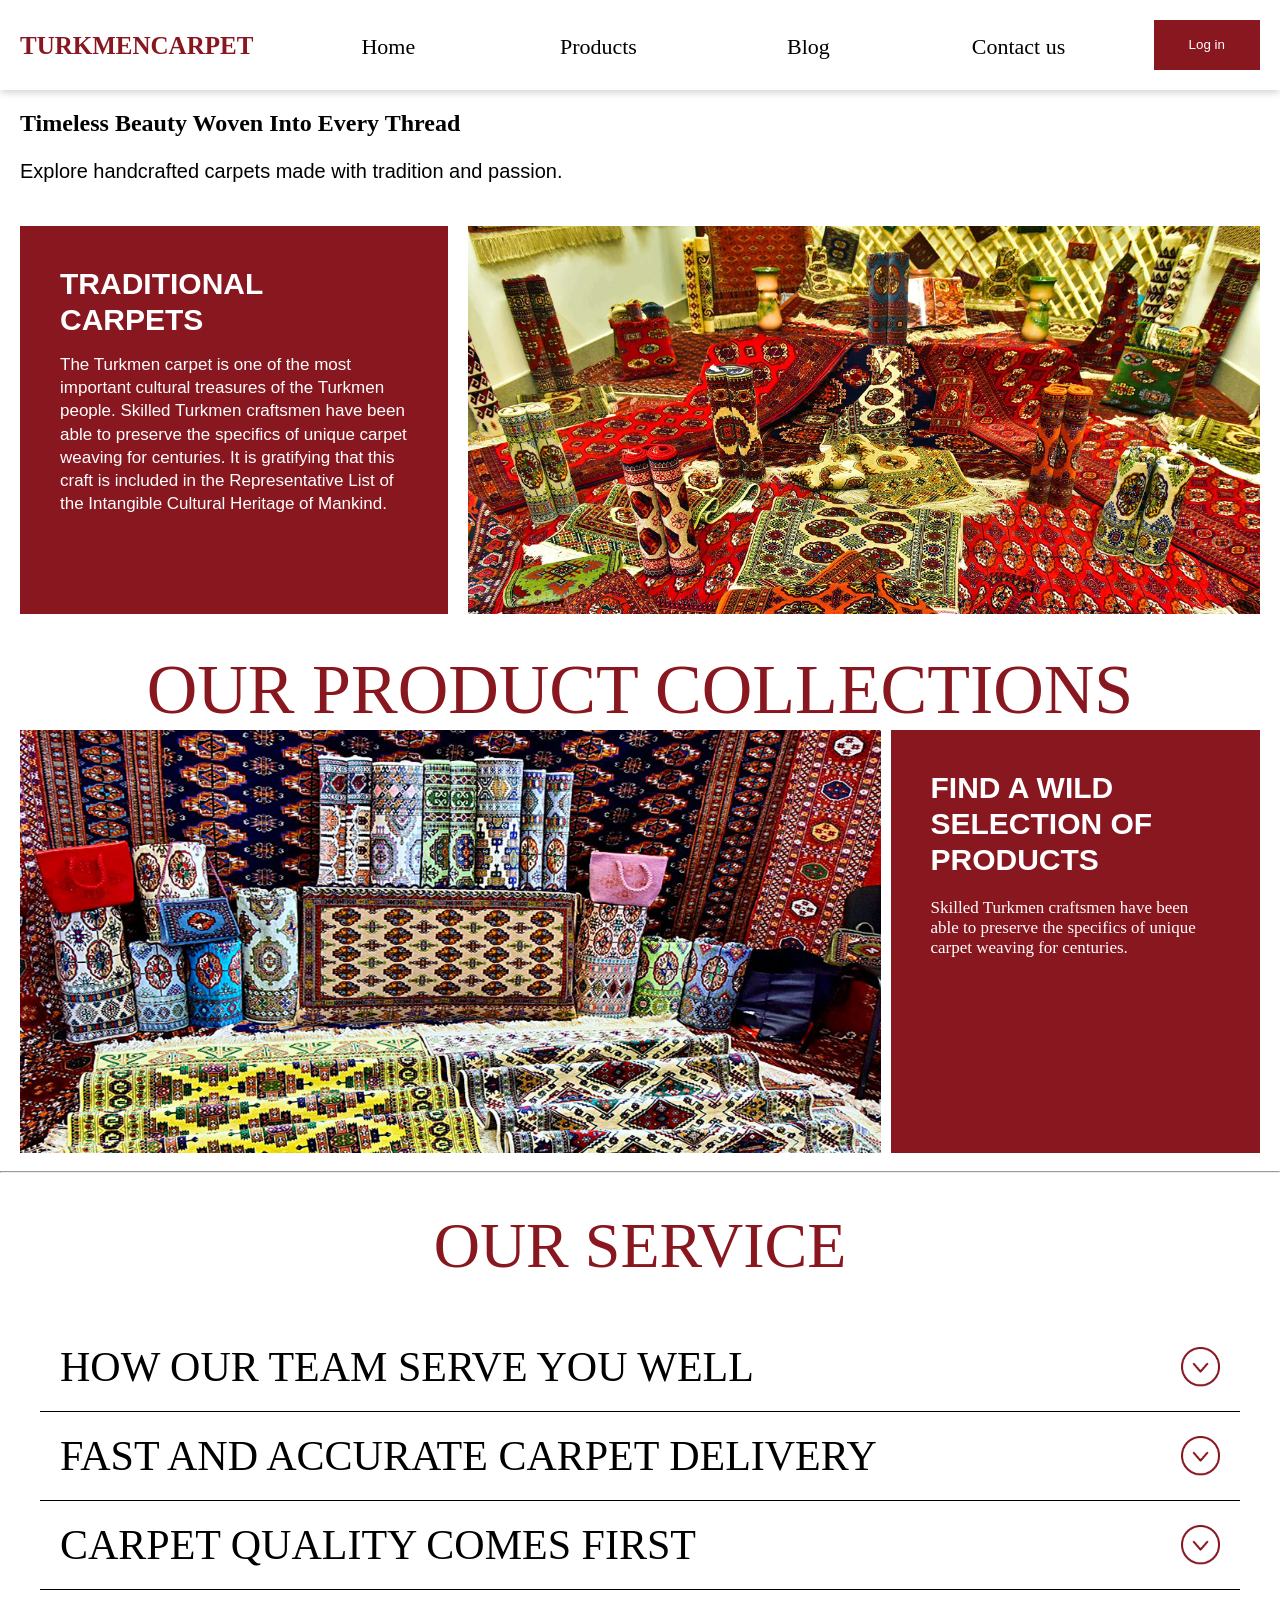
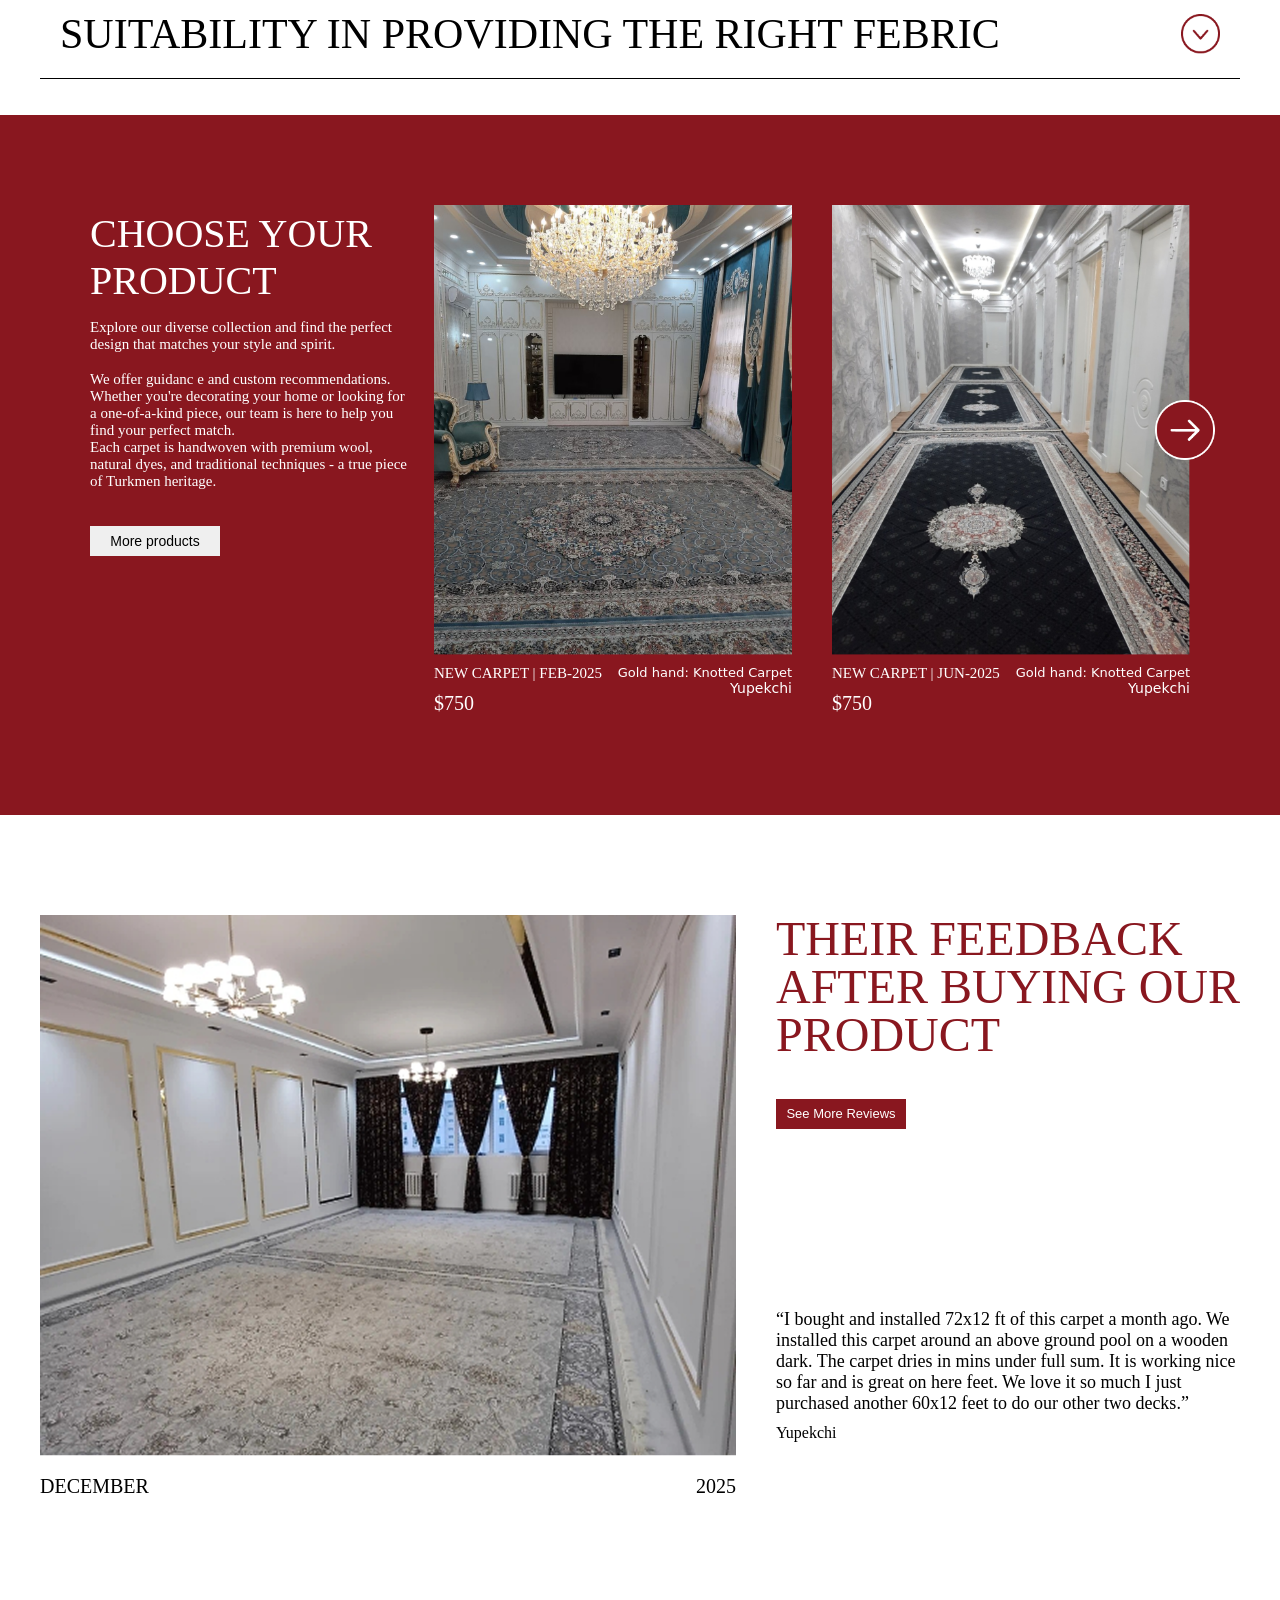
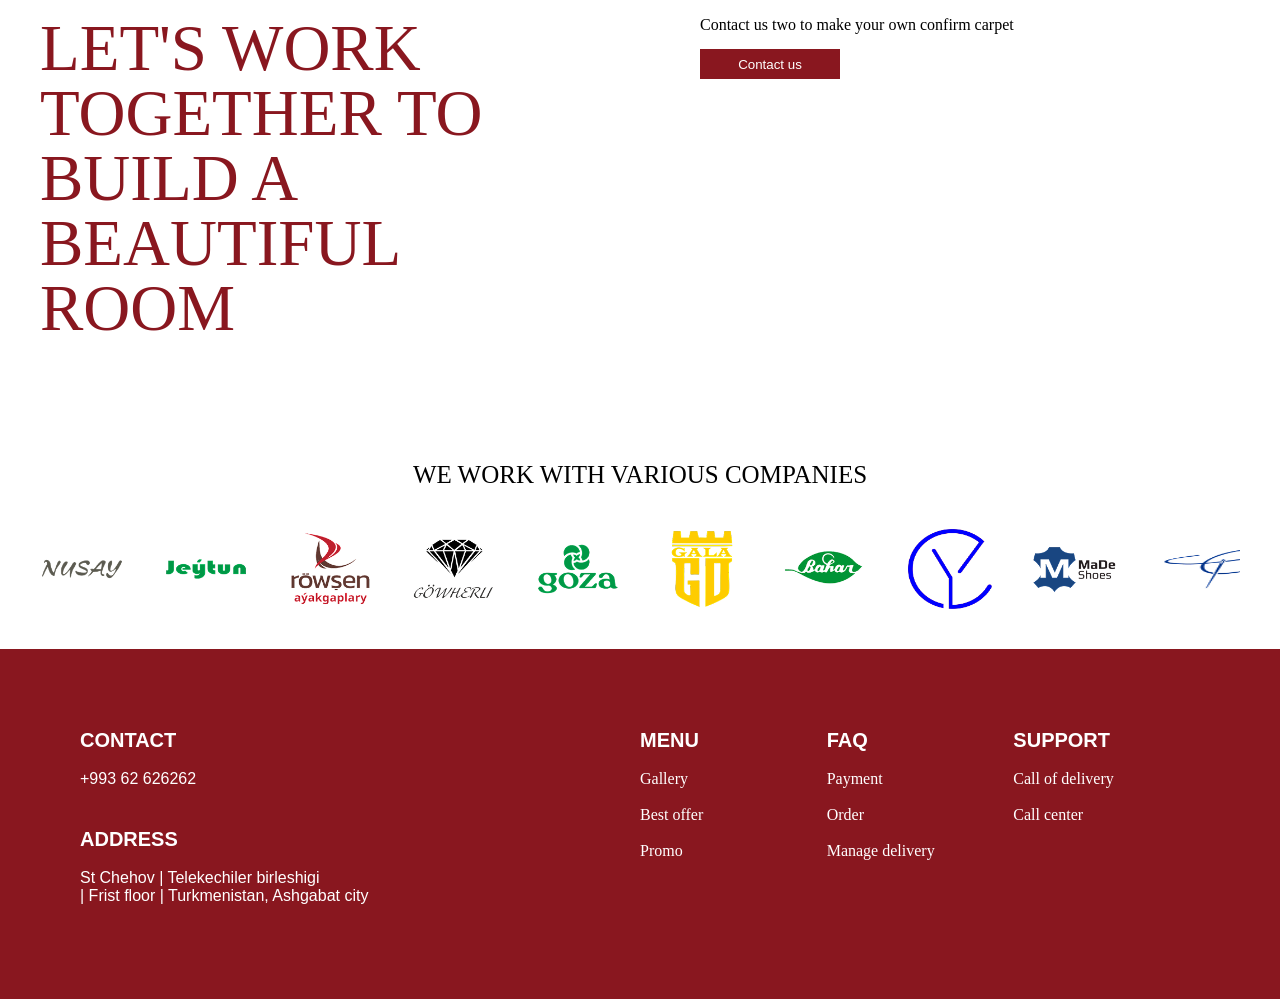
==== index.html @ 27e87bc4 "Rename Carpet.html to index.html" ====
<!DOCTYPE html>
<html>

<head>
    <title>Haly web</title>
    <meta name="viewport" content="width=device-width, initial-scale=1.0">
    <link rel="stylesheet" href="style/styles.css">
</head>

<body>
    <!--Header-->
    <header class="main-header">

        <p id="logo">TURKMENCARPET</p>

        <nav class="navss">
            <button class="formedia">
                <span></span>
                <span></span>
                <span></span>
            </button>
            <ul class="unlist">
                <li><a href="Carpet.html">Home</a></li>
                <li><a href="Pages/Products.html">Products</a></li>
                <li><a href="Pages/Blog.html">Blog</a></li>
                <li><a href="Pages/ContactUs.html">Contact us</a></li>
            </ul>
        </nav>

        <button id="login-btn">Log in</button>

    </header>
    <!--Header-->

    <!--part1-->

    <div id="part1">
        <!--Title-->
        <section class="section-1">
            <h1>Timeless Beauty Woven Into Every Thread</h1>
            <p>Explore handcrafted carpets made with tradition and passion.</p>
        </section>
        <!--Title-->
        

        <!--Frame-1-->
        <section class="section-2">
            <div class="content">
                <div id="frame-inside">
                    <h3>TRADITIONAL CARPETS</h3>
                    <p>
                        The Turkmen carpet is one of the most important cultural treasures of the Turkmen people.
                        Skilled Turkmen craftsmen have been able to preserve the specifics of unique carpet weaving
                        for centuries. It is gratifying that this craft is included in the Representative List of the
                        Intangible Cultural Heritage of Mankind.
                    </p>
                </div>
            </div>
            <div class="image-1">
                <img src="img/image 1969.png">
            </div>
        </section>
        <!--Frame-1-->
    </div>

    <!--part1-->

    <br>
    <br>

    <!--part-2-->
    <section id="section-2">
        <h2>OUR PRODUCT COLLECTIONS</h2>

        <!--Frame-2-->
        <div id="m1">
            <div id="image2">
                <img src="img/image 1970.png">
            </div>
            <div id="dspl">
                <h3>FIND A WILD SELECTION OF PRODUCTS</h3>
                <p>Skilled Turkmen craftsmen have been able to preserve the specifics of unique carpet weaving
                    for centuries.</p>
            </div>
            <!--Frame-2-->
        </div>
    </section>
    <br>
    <hr>
    <!--part-2-->
    <br>
    <br>
    <!--part-3-->
    <section class="section-3">
        <h2>OUR SERVICE</h2>

        <div class="push">
            <p>HOW OUR TEAM SERVE YOU WELL</p>
            <img src="img/Black.png">
        </div>

        <div class="push">
            <p>FAST AND ACCURATE CARPET DELIVERY</p>
            <img src="img/Black.png">
        </div>

        <div class="push">
            <p>CARPET QUALITY COMES FIRST</p>
            <img src="img/Black.png">
        </div>

        <div class="push">
            <p>SUITABILITY IN PROVIDING THE RIGHT FEBRIC</p>
            <img src="img/Black.png">

        </div>
    </section>

    <!--part-3-->
    <br>
    <br>
    <!--part-4-->
    <section class="section-4">
        <div class="text">
            <h3>CHOOSE YOUR PRODUCT</h3>
            <p>
                Explore our diverse collection and find the perfect design that matches your style and spirit.
            </p>
            <br>
            <p>
                We offer guidanc e and custom recommendations.
            </p>
            <p>
                Whether you're decorating your home or looking for a one-of-a-kind piece, our team is here to help you
                find your perfect match.
            </p>
            <p>
                Each carpet is handwoven with premium wool, natural dyes, and traditional techniques - a true piece of
                Turkmen heritage.
            </p>
            <br>
            <br>
            <button class="moreProducts">More products</button>
        </div>
        <div class="m2">
            <div class="product">
                <img class="imgg" src="img/maskgroup2.png">
                <div class="details">
                    <div class="intro">
                        <p class="p0">
                            NEW CARPET | FEB-2025
                        </p>
                        <p class="price">
                            $750
                        </p>
                    </div>
                    <div class="dets">
                        <p>
                            Gold hand: Knotted Carpet
                        </p>
                        <p class="p1">
                            Yupekchi
                        </p>
                    </div>
                </div>
            </div>

            <div class="product">
                <div class="rel">
                    <img class="imgg" src="img/Mask group.png">
                    <img class="sign" src="img/Frame 1984078839.png">
                </div>
                <div class="details">
                    <div class="intro">
                        <p class="p0">
                            NEW CARPET | JUN-2025
                        </p>
                        <p class="price">
                            $750
                        </p>
                    </div>
                    <div class="dets">
                        <p>
                            Gold hand: Knotted Carpet
                        </p>
                        <p class="p1">
                            Yupekchi
                        </p>
                    </div>
                </div>

    </section>

    <!--part-4-->

    <!--part-5-->
    <section class="position">
        <div class="img3">
            <img class="img4" src="img/image 1975.png">
            <div class="intro2">
                <h3>DECEMBER</h3>
                <h3 class="pos1">2025</h3>
            </div>
        </div>
        <div class="container">
            <h2>THEIR FEEDBACK AFTER BUYING OUR PRODUCT</h2>
            <button>See More Reviews</button>
            <p class="par4">
                “I bought and installed 72x12 ft of this carpet
                a month ago. We installed this carpet around
                an above ground pool on a wooden dark. The carpet
                dries in mins under full sum. It is working nice so far
                and is great on here feet. We love it so much I just
                purchased another 60x12 feet to do our other two decks.”
            </p>

            <p class="par5">
                Yupekchi
            </p>
        </div>
    </section>
    <!--part-5-->

    <!--part-6-->
    <section class="section-6">
        <h2>LET'S WORK TOGETHER TO BUILD A BEAUTIFUL ROOM</h2>
        <div class="sec6">
            <p>
                Contact us two to make your own confirm carpet
            </p>
            <button>
                Contact us
            </button>
        </div>
    </section>
    <!--part-6-->

    <!--part-7-->
    <section class="section-7">
        <h3>WE WORK WITH VARIOUS COMPANIES</h3>

        <div class="image-row">
            <img src="img/logo1.png">
            <img src="img/logo2.png">
            <img src="img/logo3.png">
            <img src="img/logo4.png">
            <img src="img/logo5.png">
            <img src="img/logo6.png">
            <img src="img/logo7.png">
            <img src="img/logo8.png">
            <img src="img/logo9.png">
            <img src="img/logo10.png">
        </div>
    </section>
    <!--part-7-->

    <footer>
        <div class="parts">
            <div class="contact">
                <div class="bio">
                    <h4>CONTACT</h4>
                    <p>+993 62 626262</p>
                </div>
                <div class="bio">
                    <h4>ADDRESS</h4>
                    <p>St Chehov | Telekechiler birleshigi<br>
                        | Frist floor | Turkmenistan, Ashgabat city</p>
                </div>
            </div>
            <div class="parts">
                <div class="bio">
                    <h4>MENU</h4>
                    <p>Gallery</p>
                    <p>Best offer</p>
                    <p>Promo</p>
                </div>

                <div class="bio">
                    <h4>FAQ</h4>
                    <p>Payment</p>
                    <p>Order</p>
                    <p>Manage delivery</p>
                </div>

                <div class="bio">
                    <h4>SUPPORT</h4>
                    <p>Call of delivery</p>
                    <p>Call center</p>
                </div>
            </div>
        </div>
    </footer>
</body>

</html>
---- style/styles.css ----
/*default*/
* {
    margin: 0;
    padding: 0;
    box-sizing: border-box;
    width: 100%;
}

/*header*/
header {
    background-color: #ffffff;
    box-shadow: 0 2px 8px 0 rgb(0, 0, 0, 0.2);
    height: 90px;
}

.main-header {
    display: flex;
    flex-direction: row;
    gap: 40px;
    align-items: center;
    justify-content: space-between;
    padding: 0 20px;
}

.formedia {
    display: none;
}

#logo {
    width: auto;
    height: 25px;
    top: 33px;
    left: 120px;
    color: #89171F;
    font-family: Oswald, 'Times New Roman', Times, serif;
    font-size: 25px;
    font-weight: 600;
    line-height: 1;
    letter-spacing: -2%;
}

.unlist {
    display: flex;
    flex-direction: row;
    justify-content: center;
    list-style: none;
    width: auto;
    height: 22px;
    top: 30.18px;
    left: 601.4px;
    text-align: center;
    gap: 20px;
}

.unlist li {
    font-size: 22px;
    font-weight: 400;
    font-style: normal;
}

.unlist li a {
    text-decoration: none;
    color: black;
}

#login-btn {
    background-color: #89171F;
    color: #ffffff;
    height: 50.3px;
    width: 161px;
    top: 20px;
    left: 1638px;
    border: none;
    font: 600, bold, 30px;
    letter-spacing: -2%;
    text-align: center;
}

/*header*/

/*part1*/
#part1 {
    display: flex;
    flex-direction: column;
    padding-top: 20px;
    padding-left: 20px;
    padding-right: 20px;
    padding-bottom: 0;
}

/*part1*/

/*Title*/
.section-1 {
    gap: 20px;
    display: flex;
    flex-direction: column;
    padding-bottom: 40px;
}

.title-1 {
    font-family: Oswald, sans-serif;
    font-weight: 500;
    font-style: medium;
    font-size: 120px;
    line-height: 1;
    letter-spacing: -2%;
    color: #89171F;
}

.section-1 p {
    font-family: Poppins, sans-serif;
    font-weight: 400;
    font-size: 20px;
    line-height: 145%;
    letter-spacing: -2%;
}

/*Title*/

/*Frame-1*/
.section-2 {
    height: auto;
    display: flex;
    flex-direction: row;
    justify-content: space-between;
    align-items: stretch;
    gap: 20px;
    width: 100%;
}

.content {
    width: 35%;
    float: left;
    display: flex;
    flex-direction: column;
    padding-top: 40px;
    padding-right: 40px;
    padding-left: 40px;
    padding-bottom: 0;
    border: 1px;
    border-color: #89171F;
    background-color: #89171F;
}

#frame-inside {
    padding: 10;
    color: #ffffff;
    font-family: Arial, Helvetica, sans-serif;
    font-style: normal;
    line-height: 145%;
    letter-spacing: -2%;
}

#frame-inside h3 {
    font-size: 30px;
    padding-bottom: 15px;
    line-height: 1.2;
}

#frame-inside p {
    font-weight: 400;
    font-size: 17px;
}


.image-1 {
    width: 65%;
    float: right;
}

.image-1 img {
    display: block;
    width: 100%;
    height: 100%;
    object-fit: cover;
}


/*Frame-1*/

/*part-2*/
#section-2 {
    display: flex;
    flex-direction: column;
    height: auto;
    padding-top: 0;
}

#section-2 h2 {
    font-weight: 400;
    font-size: 70px;
    color: #89171F;
    text-align: center;
}

/*Frame-2*/
#m1 {
    display: flex;
    flex-direction: row;
    gap: 10px;
    padding-top: 20;
    padding-right: 20px;
    padding-left: 20px;
    padding-bottom: auto;
}

#dspl {
    float: right;
    width: 30%;
    display: flex;
    flex-direction: column;
    gap: 20px;
    background-color: #89171F;
    color: #FFFFFF;
    padding-top: 40px;
    padding-left: 40px;
    padding-right: 40px;
    padding-bottom: auto;
}

#dspl h3 {
    font-family: Arial, Helvetica, sans-serif;
    font-size: 30px;
    line-height: 1.2;
}

#dspl p {
    font-size: 17px;
}

#image2 {
    width: 70%;
    float: left;
}

#image2 img {
    display: block;
    width: 100%;
    height: 100%;
    object-fit: cover;
}

/*Frame-2*/

/*part-2*/

/*part-3*/
.section-3 {
    max-width: 1200px;
    margin: auto;
}

.section-3 h2 {
    text-align: center;
    text-transform: uppercase;
    color: #89171F;
    font-weight: 400;
    font-size: 64px;
    margin-bottom: 40px;
}


.section-3 img {
    width: 40px;
    height: 40px;
}


.push {
    display: flex;
    justify-content: space-between;
    align-items: center;
    padding: 20px;
    border-bottom: #000 1px solid;
}

.push p {
    text-transform: uppercase;
    color: #000;
    font-weight: 400;
    font-size: 42px;
}


/*part-3*/

/*part-4*/
.section-4 {
    background-color: #89171F;
    color: #FFFFFF;
    display: flex;
    flex-direction: row;
    gap: 20px;
    padding-top: 90px;
    padding-bottom: 100px;
    padding-right: 90px;
    padding-left: 90px;
}

.text {
    width: 30%;
    float: left;
    display: flex;
    flex-direction: column;
    margin-top: 5px;
    margin-bottom: 30px;
}

.moreProducts {
    height: 30px;
    width: 130px;
    font-size: 14px;
    font-family: Arial, Helvetica, sans-serif;
    border: none;
}

.text h3 {
    font-family: 'Times New Roman', Times, serif;
    font-size: 40px;
    font-weight: 400;
    margin-bottom: 15px;
}

.text p {
    font-family: 'Times New Roman', Times, serif;
    font-size: 15px;
    font-weight: 100;
}

.laptopsize {
    background-color: #FFFFFF;
    color: #89171F;
    border: none;
    text-align: center;
    height: 50.3px;
    width: 150px;
    font: 600, bold, 30px;
    letter-spacing: -2%;
}

.m2 {
    width: 70%;
    display: flex;
    flex-direction: row;
    gap: 40px;
}

.rel {
    position: relative;
    width: auto;
}

.sign {
    height: 60px;
    width: 60px;
    display: block;
    position: absolute;
    right: -25px;
    top: 50%;
    transform: translateY(-50%) rotate(180deg);
}

.imgg {
    width: 100%;
    height: 450px;
    display: flex;
    flex-direction: row;
    gap: 30px;
}

.details {
    margin-top: 10px;
    display: flex;
    flex-direction: row;
    align-items: flex-start;
}

.p0 {
    font-size: 15px;
    font-weight: 500;
}

.dets .p1 {
    font-size: 14px;
}

.dets {
    display: flex;
    flex-direction: column;
    font-size: 13px;
    text-align: right;
    font-family: Poppins, system-ui, -apple-system, BlinkMacSystemFont, 'Segoe UI', Roboto, Oxygen, Ubuntu, Cantarell, 'Open Sans', 'Helvetica Neue', sans-serif;
}

.intro {
    display: flex;
    flex-direction: column;
}

.price {
    margin-top: 10px;
    font-size: 20px;
}

/*part-4*/

/*part-5*/

/*div-1*/
.position {
    display: flex;
    flex-direction: row;
    gap: 40px;
    padding-top: 100px;
    padding-left: 40px;
    padding-right: 40px;
    padding-bottom: 80px;
}

.img3 {
    width: 60%;
}

.img4 {
    display: block;
}

.intro2 {
    display: flex;
    flex-direction: row;
}

.intro2 h3 {
    font-size: 20px;
    font-weight: 500;
    letter-spacing: -2%;
    line-height: 100%;
}

.img3 {
    width: 60%;
    float: left;
}

.img4 {
    display: block;
    margin-bottom: 20px;
}

.pos1 {
    text-align: right;
}

/*div-1*/

/*div-2*/
.container {
    width: 40%;
    float: right;
}

.container h2 {
    font-family: url(../../Downloads/Oswald);
    color: #89171F;
    font-size: 48px;
    font-weight: 400;
    line-height: 100%;
    letter-spacing: -2%;
    margin-bottom: 40px;
}

.container button {
    width: 130px;
    height: 30px;
    font-size: 13px;
    background-color: #89171F;
    border: none;
    color: #FFFFFF;
    margin-bottom: 180px;
}

.par4 {
    margin-bottom: 10px;
    font-size: 18px;
}

.par5 {
    font-size: 16px;
    font-weight: 500;
}

/*div-2*/
/*part-5*/

/*part-6*/
.section-6 {
    display: flex;
    flex-direction: row;
    justify-content: space-between;
    padding-bottom: 80px;
    padding-left: 40px;
    padding-right: 40px;
    padding-top: 40px;
}

.section-6 h2 {
    font-weight: 400;
    font-size: 65px;
    line-height: 100%;
    letter-spacing: -2%;
    color: #89171F;
    width: 45%;
    margin: 0;
}

.sec6 {
    justify-content: right;
    display: flex;
    flex-direction: column;
    gap: 15px;
    width: 45%;
    align-items: flex-start;
}

.sec6 p {
    margin: 0;
    font-family: 'Times New Roman', Times, serif;
    font-size: 16px;
}

.sec6 button {
    background-color: #89171F;
    color: #FFFFFF;
    width: 140px;
    height: 30px;
    border: none;
}

/*part-6*/

/*part-7*/
.section-7 {
    display: flex;
    flex-direction: column;
    justify-content: space-between;
    padding: 40px;
}

.section-7 h3 {
    text-align: center;
    font-family: 'Times New Roman', Times, serif;
    font-size: 25px;
    font-weight: 500;
}

.image-row {
    padding-top: 40px;
    display: flex;
    flex-direction: row;
    justify-content: space-between;

}

.image-row img {
    width: 7%;
    height: 80px;
}

/*part-7*/

/*footer*/
footer {
    background-color: #89171F;
    color: #FFFFFF;
    height: 350px;
    padding: 80px;
    justify-content: space-between;
}

.parts {
    display: flex;
    flex-direction: row;
    justify-content: space-between;
}

.parts h4 {
    font-family: 'Franklin Gothic Medium', 'Arial Narrow', Arial, sans-serif;
    font-size: 20px;
}

.contact {
    display: flex;
    flex-direction: column;
    gap: 40px;
}

.contact p {
    font-family: Arial, Helvetica, sans-serif;
}

.bio {
    display: flex;
    flex-direction: column;
    gap: 18px;
}


/*footer*/

/*Contact us Page*/
/*con-section-1*/
.con-sec-1 {
    display: flex;
    flex-direction: row;
}

.con-info {
    display: flex;
    flex-direction: column;
    gap: 40px;
    color: #89171F;
    padding-top: 160px;
    padding-left: 40px;
    padding-right: 40px;
    padding-bottom: auto;
}

.con-info h2 {
    font-size: 80px;
    font-weight: 400;
    line-height: 100%;
    letter-spacing: -2%;
}

.con-info p {
    font-family: Arial, Helvetica, sans-serif;
    font-size: 14px;
    line-height: 100%;
    letter-spacing: -2%;
}

.con-mail {
    display: flex;
    flex-direction: column;
    gap: 5px;
    font-family: Arial, Helvetica, sans-serif;
    font-size: 14px;
    line-height: 100%;
    letter-spacing: -2%;
}

.con-sec-1 img {
    padding: 40px;
    width: 100%;
}

/*con-section-1*/

/*con-section-2*/
.con-sec-2 {
    display: flex;
    flex-direction: column;
    padding-top: 40px;
    padding-left: 40px;
    padding-right: 40px;
    padding-bottom: 100px;
    gap: 60px;
    justify-items: center;
}

.con-sec-2 h2 {
    font-family: 'Segoe UI', Tahoma, Geneva, Verdana, sans-serif;
    font-size: 60px;
    font-weight: 400;
    text-transform: uppercase;
    border-bottom: 1px solid #808080;
}

.con-res {
    display: grid;
    grid-template-columns: repeat(2, 1fr);
    gap: 30px 20px;
    width: 100%;
}

.res-p {
    display: flex;
    flex-direction: column;
    gap: 15px;
    text-underline-offset: 7px;
}

.res-p h5 {
    text-transform: uppercase;
    font-size: 20px;
    font-family: 'Segoe UI', Tahoma, Geneva, Verdana, sans-serif;
    font-weight: 500;
    line-height: 100%;
    letter-spacing: -2%;
    font-style: normal;
}

.res-p p {
    text-decoration: underline;
    text-decoration-color: #808080;
    text-decoration-thickness: 1px;
    text-decoration-style: solid;

}

/*con-section-2*/
/*Contact us Page*/

/*Blog Page*/
.blog-h1 {
    text-transform: uppercase;
    color: #89171F;
    font-family: Arial, Helvetica, sans-serif;
    font-weight: 400;
    font-size: 50px;
    letter-spacing: -2%;
    line-height: 100%;
    padding-left: 40px;
    padding-right: 40px;
    padding-top: 40px;
    padding-bottom: 10px;
}

/*blog section img-left version*/
.blog-sec {
    display: flex;
    flex-direction: row;
    padding: 40px;
    gap: 50px;
}

.blog-sec img {
    width: 40%;
    object-fit: cover;
}

.blog-content {
    width: 55%;
    display: flex;
    flex-direction: column;
    justify-content: space-between;
}

.blog-p {
    line-height: 145%;
    letter-spacing: -2%;
    font-size: 18px;
    font-weight: 400;
    font-style: normal;
    font-family: 'Times New Roman', Times, serif;
    padding-right: 90px;
    margin-top: 0;
}

#blog-con-date {
    display: flex;
    flex-direction: row;
    width: 100%;
    text-transform: uppercase;
    justify-content: space-between;
    font-weight: 700;
    font-size: 16px;
    font-family: Arial, Helvetica, sans-serif;
    line-height: 100%;
    letter-spacing: -2%;
    margin-top: auto;
}

#blog-con-date p {
    width: auto;
    margin: 0;
    padding: 0;
}

/*blog section img-left version*/

/*blog-button*/
.blog-btn-place {
    display: grid;
    justify-content: center;
}

.blog-btn {
    background-color: #89171F;
    color: #FFFFFF;
    border: none;
    width: 130px;
    height: 30px;
    margin: 50px;
}

/*Blog Page*/

/*Products*/
.prod-sec {
    display: flex;
    flex-direction: column;
    gap: 40px;
    padding-left: 20px;
    padding-right: 20px;
    padding-bottom: 20px;
}

.prod-sec h1 {
    padding-right: 40px;
    padding-left: 40px;
    color: #FFFFFF;
    background-color: #89171F;
    padding-bottom: 20px;
    padding-top: 20px;
    text-transform: uppercase;
}

.prod-img {
    display: grid;
    grid-template-columns: repeat(auto-fit, minmax(320px, 1fr));
    width: 100%;
    gap: 30px;
}

.prod-price {
    margin-top: 10px;
    font-size: 20px;
    color: #89171F;
}

.prod-dets {
    display: flex;
    flex-direction: column;
    font-size: 13px;
    text-align: right;
    color: #89171F;
    font-family: Poppins, system-ui, -apple-system, BlinkMacSystemFont, 'Segoe UI', Roboto, Oxygen, Ubuntu, Cantarell, 'Open Sans', 'Helvetica Neue', sans-serif;
}

.prod-dets .prod-p1 {
    font-size: 14px;
    color: #89171F;
}

/*Products*/



@media (max-width: 1024px) {

    .main-header {
        gap: 20px;
    }

    .unlist li {
        font-size: 18px;
    }

    #login-btn {
        width: 130px;
    }

    .section-1 h1 {
        font-size: 90px;
    }

    .section-1 p {
        font-size: 18px;
    }

    .section-2 {
        height: auto;
        display: flex;
        flex-direction: row;
        justify-content: space-between;
        align-items: stretch;
        width: 100%;
        gap: 20px;
    }

    .content {
        padding: 20px;
        box-sizing: border-box;
        width: 35%;
    }

    #frame-inside h3 {
        font-size: 23px;
    }

    #frame-inside p {
        font-size: 16px;
    }

    .image-1 img {
        width: 100%;
        height: 100%;
        object-fit: cover;
        display: block;
    }

    #section-2 h2 {
        font-size: 50px;
        margin-top: 20px;
        margin-bottom: 10px;
    }

    .section-3 h2 {
        font-size: 50px;
        margin-top: 10px;
        margin-bottom: 0;
    }

    .push p {
        font-size: 30px;
    }

    .section-4 {
        padding-top: 60px;
        padding-bottom: 70px;
        padding-right: 50px;
        padding-left: 50px;
    }

    .text h3 {
        font-size: 32px;
    }

    .text p {
        font-size: 14px;
    }

    .position {
        padding-top: 50px;
        padding-left: 20px;
        padding-right: 20px;
        padding-bottom: 50px;
    }

    .container h2 {
        font-size: 32px;
        margin-bottom: 30px;
    }

    .container button {
        margin-bottom: 100px;
    }

    .par4 {
        font-size: 17px;
    }

    .section-6 {
        padding-top: 40px;
        padding-left: 20px;
        padding-right: 20px;
        padding-bottom: 40px;
    }

    .section-6 h2 {
        font-size: 42px;
    }

    footer {
        padding: 60px 40px;
    }

    .con-info {
        padding-top: 50px;
        padding-left: 40px;
        padding-right: 40px;
        padding-bottom: auto;
    }

    .con-info h2 {
        font-size: 62px;
    }

    .con-sec-2 h2 {
        font-size: 48px;
    }

    .blog-sec {
        gap: 20px;
    }

    .blog-p {
        padding-right: 40px;
    }

    .prod-img {
        display: grid;
        grid-template-columns: repeat(auto-fit, minmax(250px, 1fr));
        gap: 20px;
        width: 100%;
    }
}

@media (max-width: 768px) {

    .main-header {
        position: relative;
        gap: 20px;
    }

    #logo {
        margin-right: auto;
    }

    nav {
        width: auto;
        order: 3;
    }

    #login-btn {
        order: 2;
        width: 110px;
        height: 40px;
        font-size: 16px;
    }

    .formedia {
        display: flex;
        flex-direction: column;
        justify-content: space-between;
        width: 30px;
        height: 20px;
        padding: 0;
        background: none;
        border: none;
        cursor: pointer;
    }

    .formedia span {
        display: block;
        width: 100%;
        height: 2px;
        background-color: #000000;
        border-radius: 1px;
    }

    .unlist {
        display: none;
        position: absolute;
        top: 90px;
        left: 0;
        width: 100%;
        height: auto;
        flex-direction: column;
        align-items: stretch;
        gap: 0;
        background-color: #ffffff;
        box-shadow: 0 8px 8px rgba(0, 0, 0, 0.15);
        z-index: 100;
    }

    .unlist.open {
        display: flex;
    }

    .unlist li {
        font-size: 20px;
        text-align: left;
        border-top: 1px solid #eeeeee;
    }

    .unlist li a {
        display: block;
        padding: 16px 20px;
    }

    .section-1 h1 {
        font-size: 64px;
    }

    .section-2 {
        flex-direction: column;
        gap: 20px;
    }

    .content {
        width: 100%;
        padding: 30px;
    }

    .image-1 {
        width: 100%;
        height: auto;
    }

    .image-1 img {
        height: auto;
    }

    #section-2 h2 {
        font-size: 44px;
    }

    #m1 {
        flex-direction: column;
        width: 100%;
    }

    #image2,
    #dspl {
        width: 100%;
    }

    #dspl {
        padding: 30px 30px 40px 30px;
    }

    .section-3 {
        padding: 0 20px;
    }

    .section-3 h2 {
        font-size: 40px;
    }

    .push p {
        font-size: 24px;
    }

    .section-3 img {
        flex-shrink: 0;
    }

    .section-4 {
        flex-direction: column;
        padding: 50px 40px;
    }

    .text,
    .m2 {
        width: 100%;
    }

    .m2 {
        gap: 20px;
    }

    .imgg {
        height: 380px;
    }

    .position {
        flex-direction: column;
        gap: 20px;
    }

    .img3,
    .container {
        width: 100%;
        float: none;
    }

    .container h2 {
        font-size: 36px;
    }

    .container button {
        margin-bottom: 40px;
    }

    .section-6 {
        flex-direction: column;
        gap: 20px;
    }

    .section-6 h2,
    .sec6 {
        width: 100%;
    }

    .section-6 h2 {
        font-size: 40px;
    }

    .image-row {
        flex-wrap: wrap;
        justify-content: center;
        gap: 20px;
    }

    .image-row img {
        width: 15%;
        height: 60px;
        object-fit: contain;
    }

    footer {
        height: auto;
        padding: 50px 40px;
    }

    footer>.parts {
        flex-direction: column;
        gap: 40px;
    }

    .contact {
        flex-direction: row;
        flex-wrap: wrap;
        gap: 30px 60px;
    }

    .contact .bio {
        width: auto;
    }

    .con-sec-1 {
        flex-direction: column;
    }

    .con-info {
        padding: 40px 30px 0 30px;
    }

    .con-info h2 {
        font-size: 56px;
    }

    .con-sec-1 img {
        padding: 30px;
    }

    .con-sec-2 {
        padding: 30px 30px 60px 30px;
    }

    .con-sec-2 h2 {
        font-size: 40px;
    }

    .blog-h1 {
        font-size: 40px;
    }

    .blog-sec {
        padding: 30px;
        gap: 30px;
    }

    .blog-p {
        padding-right: 0;
        font-size: 16px;
    }

    .prod-sec h1 {
        font-size: 32px;
    }
}

@media (max-width: 480px) {

    .main-header {
        padding: 0 15px;
    }

    #logo {
        font-size: 22px;
    }

    #login-btn {
        display: none;
    }

    #part1 {
        padding-bottom: 0;
    }

    .section-1 h1 {
        color: #89171F;
        font-size: 52px;
    }

    .section-1 p {
        font-size: 14px;
    }

    .content {
        padding: 20px;
    }

    #frame-inside h3 {
        font-size: 25px;
    }

    #frame-inside p {
        font-size: 16px;
    }

    .image-1 {
        height: 545px;
    }

    .image-1 img {
        height: 100%;
        object-fit: cover;
    }

    #section-2 h2 {
        font-size: 40px;
        margin-top: 10px;
        margin-bottom: 20px;
    }

    #dspl {
        gap: 10px;
        padding: 30px 30px 60px 30px;
    }

    #dspl h3 {
        font-size: 25px;
    }

    #dspl p {
        font-size: 16px;
    }

    .section-3 {
        padding: 20px;
    }

    .section-3 h2 {
        font-size: 40px;
    }

    .push {
        padding: 10px 0;
        gap: 15px;
    }

    .push p {
        font-size: 18px;
    }

    .section-4 {
        padding: 40px 20px;
    }

    .text h3 {
        font-size: 25px;
    }

    .m2 {
        gap: 15px;
    }

    .imgg {
        height: 320px;
    }

    .sign {
        height: 40px;
        width: 40px;
        right: -12px;
    }

    .p0 {
        font-size: 12px;
    }

    .price {
        font-size: 14px;
    }

    .dets {
        font-size: 12px;
    }

    .dets .p1 {
        padding-top: 10px;
        font-size: 11px;
    }

    .position {
        gap: 20px;
        padding: 20px;
    }

    .container {
        text-align: center;
        margin: 0;
    }

    .container h2 {
        font-size: 36px;
    }

    .container button {
        display: block;
        margin-left: auto;
        margin-right: auto;
        margin-bottom: 40px;
    }

    .par4 {
        font-size: 16px;
    }

    .section-6 {
        padding: 20px;
        gap: 20px;
    }

    .section-6 h2 {
        font-size: 36px;
        text-align: center;
    }

    .sec6 {
        align-items: center;
        text-align: center;
    }

    .sec6 button {
        margin-left: 0;
    }

    .section-7 {
        padding: 30px 20px;
    }

    .section-7 h3 {
        font-size: 20px;
    }

    .image-row {
        gap: 15px;
    }

    .image-row img {
        width: 20%;
        height: 50px;
    }

    footer {
        padding: 30px 20px 40px 20px;
    }

    footer>.parts {
        gap: 30px;
    }

    .parts .parts {
        gap: 10px;
    }

    .contact {
        flex-direction: column;
        gap: 20px;
    }

    .bio {
        gap: 10px;
    }

    .bio h4,
    .parts h4 {
        font-size: 16px;
    }

    .bio p {
        font-size: 14px;
    }

    .contact .bio p {
        font-size: 12px;
    }

    .con-info {
        gap: 20px;
        padding: 20px;
    }

    .con-info h2 {
        font-size: 50px;
    }

    .con-sec-1 img {
        padding: 20px;
    }

    .con-sec-2 {
        padding: 20px;
        gap: 30px;
    }

    .con-sec-2 h2 {
        font-size: 32px;
    }

    .con-res {
        gap: 20px 15px;
    }

    .res-p {
        gap: 8px;
    }

    .res-p h5 {
        font-size: 16px;
    }

    .blog-h1 {
        font-size: 35px;
        padding: 20px;
    }

    .blog-sec {
        flex-direction: column;
        padding: 20px;
        gap: 20px;
    }

    .blog-sec img {
        width: 100%;
        object-fit: cover;
    }

    .blog-content {
        order: 2;
        width: 100%;
        gap: 15px;
    }

    .blog-p {
        padding-right: 0;
    }

    .prod-sec {
        padding-left: 15px;
        padding-right: 15px;
    }

    .prod-sec h1 {
        padding: 10px 20px;
        font-size: 26px;
        font-weight: 500;
    }

    .prod-img {
        grid-template-columns: 1fr;
    }
}
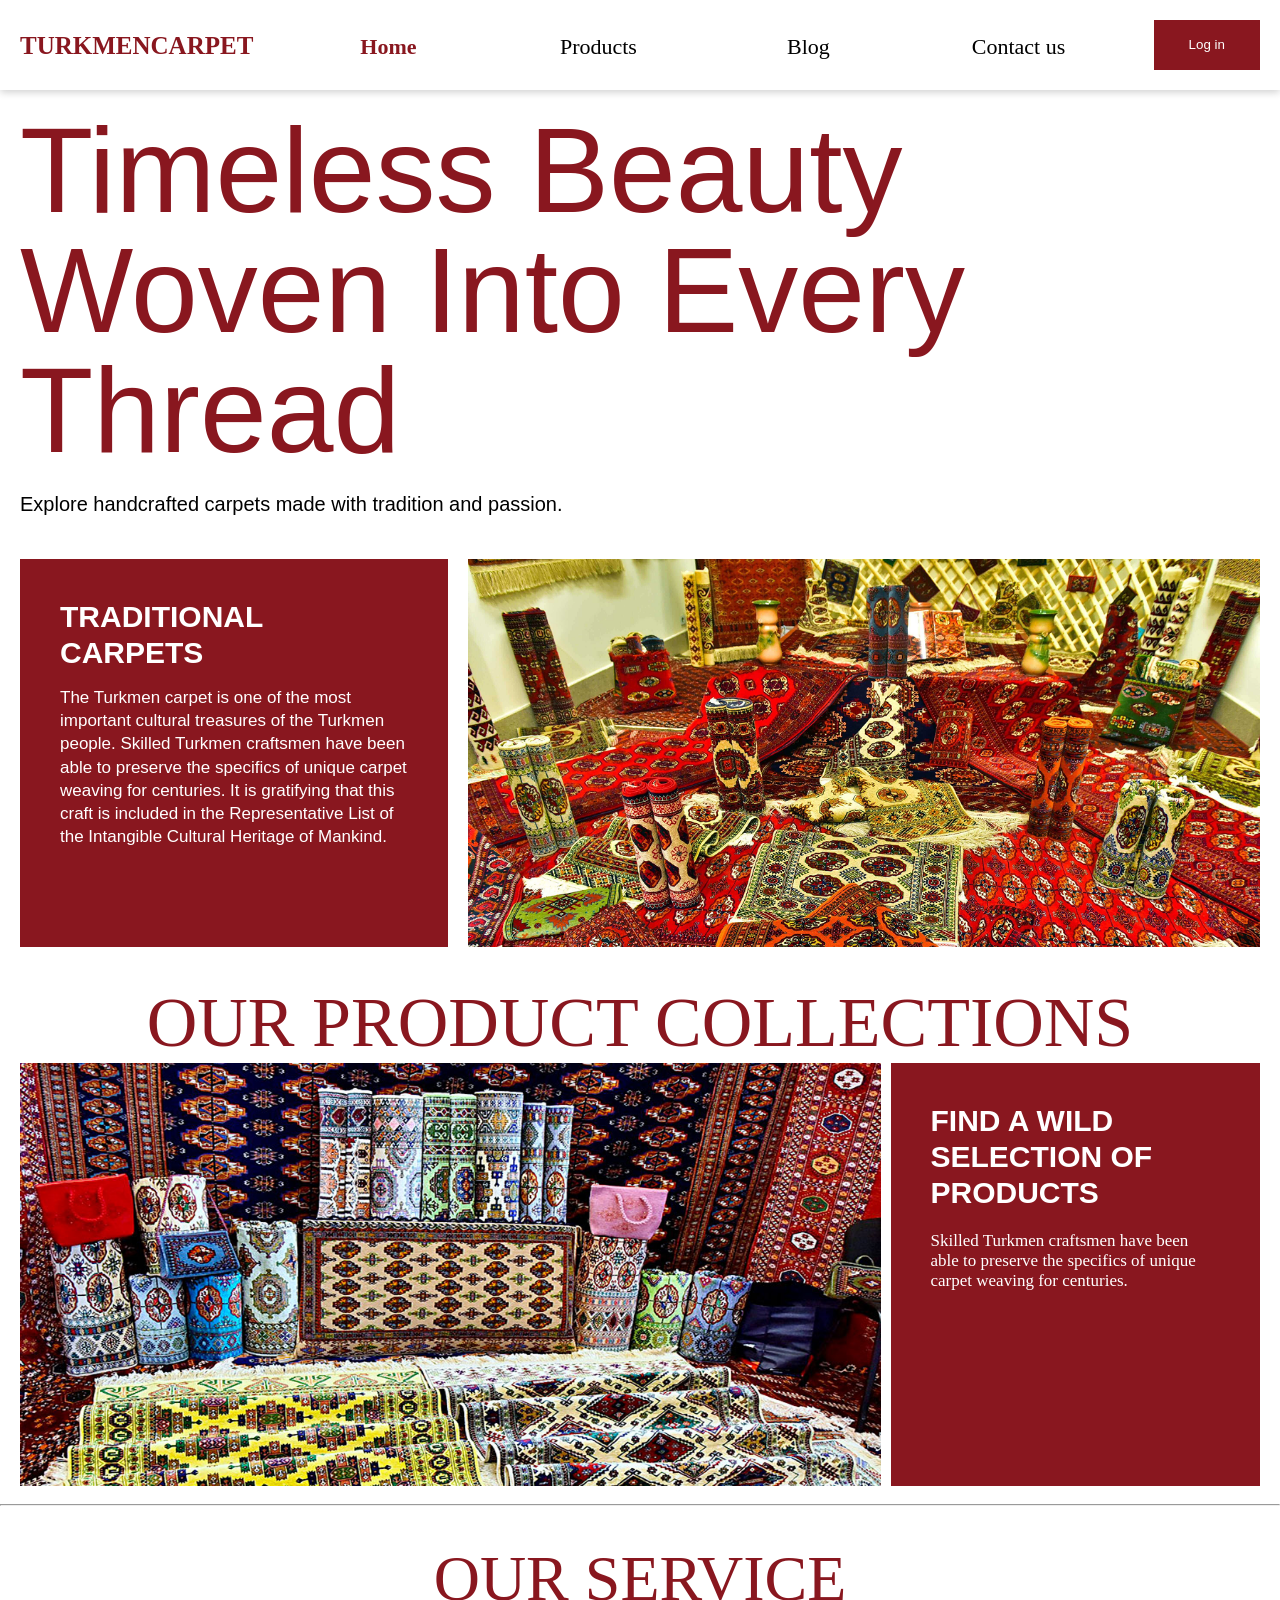
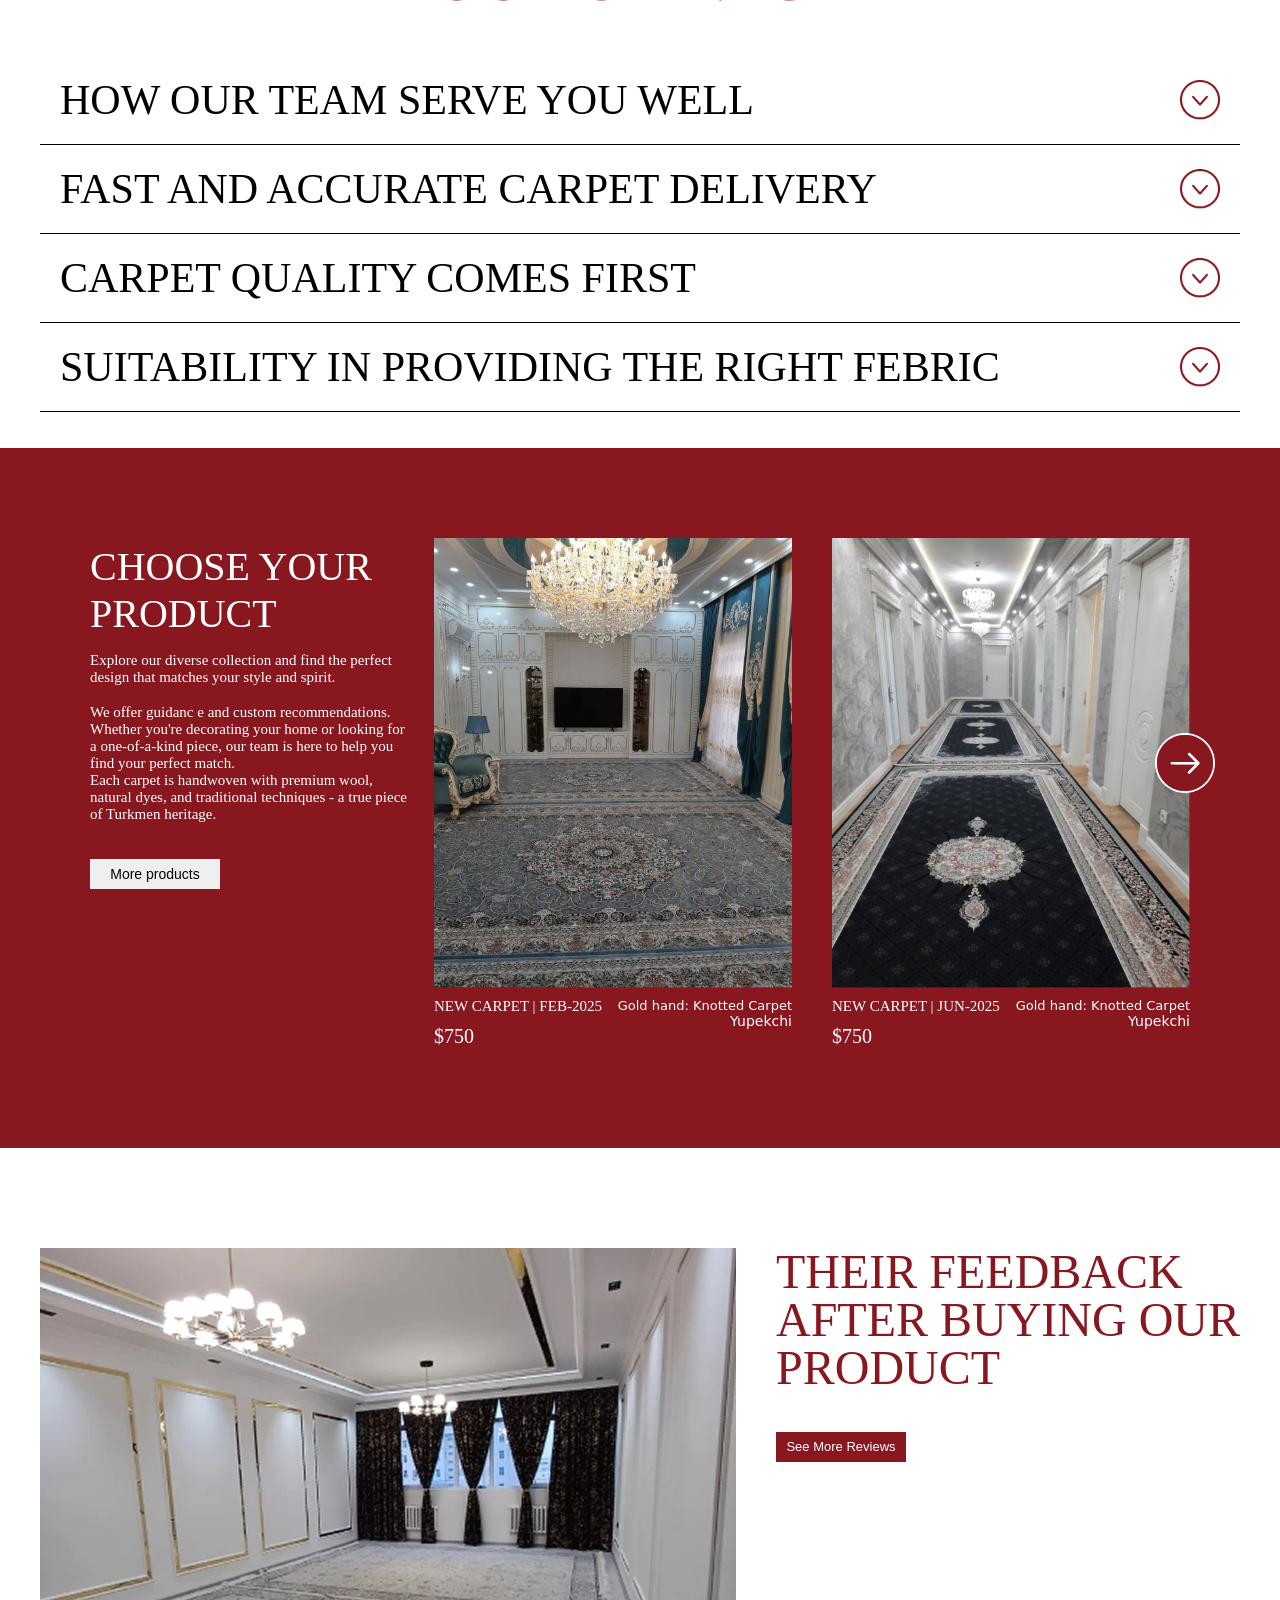
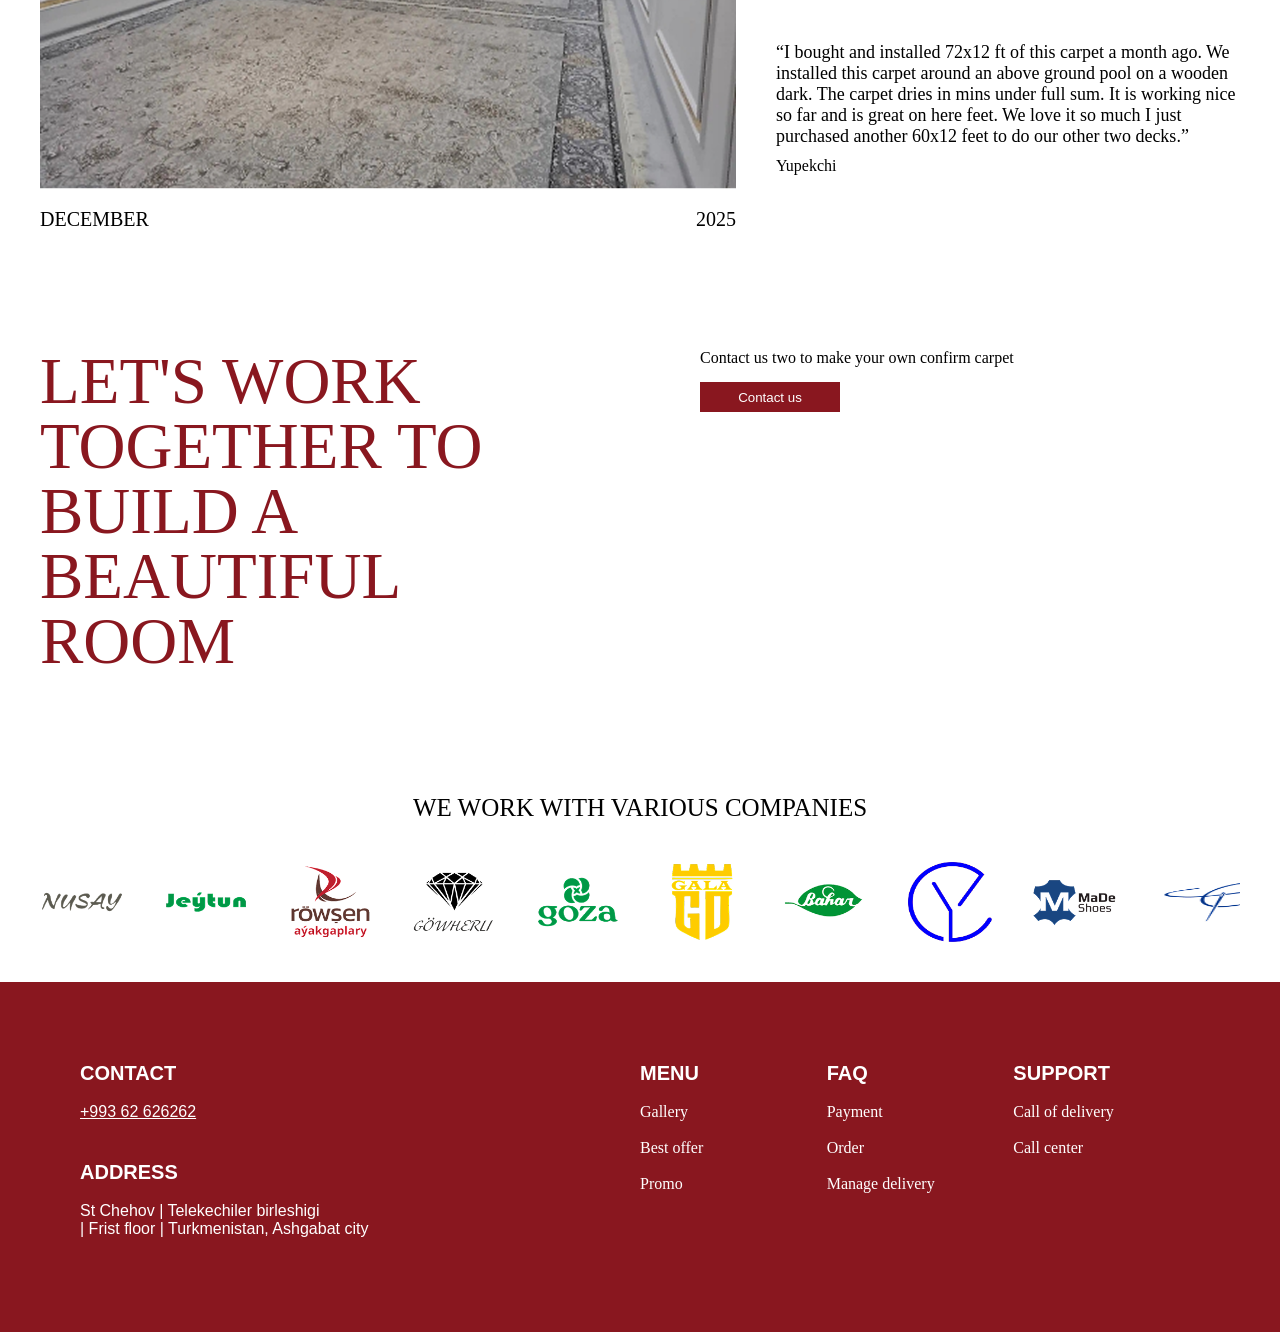
==== commit 0bcef2ac: "Rename Carpet.html to index.html" ====
--- a/index.html
+++ b/index.html
@@ -2,9 +2,11 @@
 <html>
 
 <head>
+    <meta charset="UTF-8">
     <title>Haly web</title>
     <meta name="viewport" content="width=device-width, initial-scale=1.0">
     <link rel="stylesheet" href="style/styles.css">
+    <script src="js/script.js"></script>
 </head>
 
 <body>
@@ -14,7 +16,7 @@
         <p id="logo">TURKMENCARPET</p>
 
         <nav class="navss">
-            <button class="formedia">
+            <button class="formedia" aria-label="Menu">
                 <span></span>
                 <span></span>
                 <span></span>
@@ -37,7 +39,7 @@
     <div id="part1">
         <!--Title-->
         <section class="section-1">
-            <h1>Timeless Beauty Woven Into Every Thread</h1>
+            <h1 class="title-1">Timeless Beauty Woven Into Every Thread</h1>
             <p>Explore handcrafted carpets made with tradition and passion.</p>
         </section>
         <!--Title-->
@@ -97,21 +99,25 @@
         <div class="push">
             <p>HOW OUR TEAM SERVE YOU WELL</p>
             <img src="img/Black.png">
+            <div class="push-text">Our team guides you from choosing a design to the day your carpet arrives. Ask us anything about sizes, patterns or care, and we will help you find the right piece for your home.</div>
         </div>
 
         <div class="push">
             <p>FAST AND ACCURATE CARPET DELIVERY</p>
             <img src="img/Black.png">
+            <div class="push-text">Every order is checked before it is packed, so you receive exactly the carpet you chose. We keep you informed about your delivery until it reaches your door.</div>
         </div>
 
         <div class="push">
             <p>CARPET QUALITY COMES FIRST</p>
             <img src="img/Black.png">
+            <div class="push-text">Each carpet is handwoven with premium wool, natural dyes and traditional techniques, then inspected by our craftsmen before it is offered to you.</div>
         </div>
 
         <div class="push">
             <p>SUITABILITY IN PROVIDING THE RIGHT FEBRIC</p>
             <img src="img/Black.png">
+            <div class="push-text">We help you choose the right fabric and pile for your space, whether it is a living room, a hallway or a bedroom. Tell us how you will use the carpet and we will recommend the best match.</div>
 
         </div>
     </section>
@@ -188,7 +194,8 @@
                         </p>
                     </div>
                 </div>
-
+            </div>
+        </div>
     </section>
 
     <!--part-4-->
@@ -270,26 +277,27 @@
             <div class="parts">
                 <div class="bio">
                     <h4>MENU</h4>
-                    <p>Gallery</p>
-                    <p>Best offer</p>
-                    <p>Promo</p>
+                    <p><a href="#">Gallery</a></p>
+                    <p><a href="#">Best offer</a></p>
+                    <p><a href="#">Promo</a></p>
                 </div>
 
                 <div class="bio">
                     <h4>FAQ</h4>
-                    <p>Payment</p>
-                    <p>Order</p>
-                    <p>Manage delivery</p>
+                    <p><a href="#">Payment</a></p>
+                    <p><a href="#">Order</a></p>
+                    <p><a href="#">Manage delivery</a></p>
                 </div>
 
                 <div class="bio">
                     <h4>SUPPORT</h4>
-                    <p>Call of delivery</p>
-                    <p>Call center</p>
+                    <p><a href="#">Call of delivery</a></p>
+                    <p><a href="#">Call center</a></p>
                 </div>
             </div>
         </div>
     </footer>
+
 </body>
 
-</html>
+</html>
--- a/style/styles.css
+++ b/style/styles.css
@@ -268,8 +268,10 @@
 
 
 .push {
-    display: flex;
-    justify-content: space-between;
+    display: grid;
+    grid-template-columns: 1fr 40px;
+    column-gap: 20px;
+    row-gap: 0;
     align-items: center;
     padding: 20px;
     border-bottom: #000 1px solid;
@@ -307,7 +309,7 @@
     margin-bottom: 30px;
 }
 
-.moreProducts {
+.moreProducts{
     height: 30px;
     width: 130px;
     font-size: 14px;
@@ -847,6 +849,184 @@
 /*Products*/
 
 
+" to the end of the file,
+   then paste this whole file there.
+
+   ORDER MATTERS: widest query first (1024), narrowest last (480).
+   At the same specificity, the LATER rule wins, so the narrower
+   screens must come last.
+   ===================================================================== */
+
+/*javascript features*/
+html {
+    scroll-behavior: smooth;
+}
+
+button {
+    cursor: pointer;
+}
+
+a:focus-visible,
+button:focus-visible,
+input:focus-visible,
+textarea:focus-visible,
+.imgg:focus-visible,
+.push p:focus-visible {
+    outline: 2px solid #2b6cb0;
+    outline-offset: 2px;
+}
+
+.unlist li a.active {
+    color: #89171F;
+    font-weight: 600;
+}
+
+.tc-tel {
+    color: inherit;
+    text-decoration: underline;
+}
+
+.js .push {
+    cursor: pointer;
+}
+
+.push-text {
+    grid-column: 1 / -1;
+    font-size: 18px;
+    line-height: 1.5;
+    color: #333333;
+    cursor: auto;
+}
+
+.js .push-text {
+    max-height: 0;
+    padding-top: 0;
+    overflow: hidden;
+    transition: max-height 0.35s ease, padding-top 0.35s ease;
+}
+
+.js .push.open .push-text {
+    max-height: 400px;
+    padding-top: 14px;
+}
+
+.push img {
+    transition: transform 0.3s ease;
+}
+
+.push.open img {
+    transform: rotate(180deg);
+}
+
+footer a {
+    color: inherit;
+    text-decoration: none;
+}
+
+footer a:hover {
+    text-decoration: underline;
+}
+
+.imgg {
+    cursor: zoom-in;
+}
+
+.sign {
+    cursor: pointer;
+}
+
+.js .reveal {
+    opacity: 0;
+    transform: translateY(24px);
+    transition: opacity 0.6s ease, transform 0.6s ease;
+}
+
+.js .reveal.in {
+    opacity: 1;
+    transform: none;
+}
+
+.tc-overlay {
+    position: fixed;
+    top: 0;
+    left: 0;
+    width: 100%;
+    height: 100%;
+    display: none;
+    padding: 20px;
+    background-color: rgba(0, 0, 0, 0.65);
+    overflow-y: auto;
+    z-index: 1000;
+}
+
+.tc-overlay.open {
+    display: flex;
+}
+
+body.tc-lock {
+    overflow: hidden;
+}
+
+.tc-close {
+    position: absolute;
+    top: 6px;
+    right: 6px;
+    width: 36px;
+    height: 36px;
+    padding: 0;
+    border: none;
+    background: none;
+    font-size: 28px;
+    line-height: 1;
+    color: #000000;
+}
+
+.tc-lightbox .tc-close {
+    position: fixed;
+    top: 14px;
+    right: 14px;
+    color: #FFFFFF;
+}
+
+.tc-figure {
+    width: auto;
+    max-width: 92vw;
+    margin: auto;
+    display: flex;
+    flex-direction: column;
+    align-items: center;
+    gap: 12px;
+}
+
+.tc-figure img {
+    width: auto;
+    max-width: 92vw;
+    height: auto;
+    max-height: 78vh;
+    object-fit: contain;
+}
+
+.tc-figure figcaption {
+    width: auto;
+    font-family: Arial, Helvetica, sans-serif;
+    font-size: 15px;
+    color: #FFFFFF;
+    text-align: center;
+}
+
+@media (prefers-reduced-motion: reduce) {
+    html {
+        scroll-behavior: auto;
+    }
+
+    .js .reveal {
+        opacity: 1;
+        transform: none;
+        transition: none;
+    }
+}
+/*javascript features*/
+
 
 @media (max-width: 1024px) {
 
@@ -1331,11 +1511,15 @@
 
     .push {
         padding: 10px 0;
-        gap: 15px;
+        column-gap: 15px;
     }
 
     .push p {
         font-size: 18px;
+    }
+
+    .push-text {
+        font-size: 16px;
     }
 
     .section-4 {
@@ -1546,4 +1730,4 @@
     .prod-img {
         grid-template-columns: 1fr;
     }
-}+}
